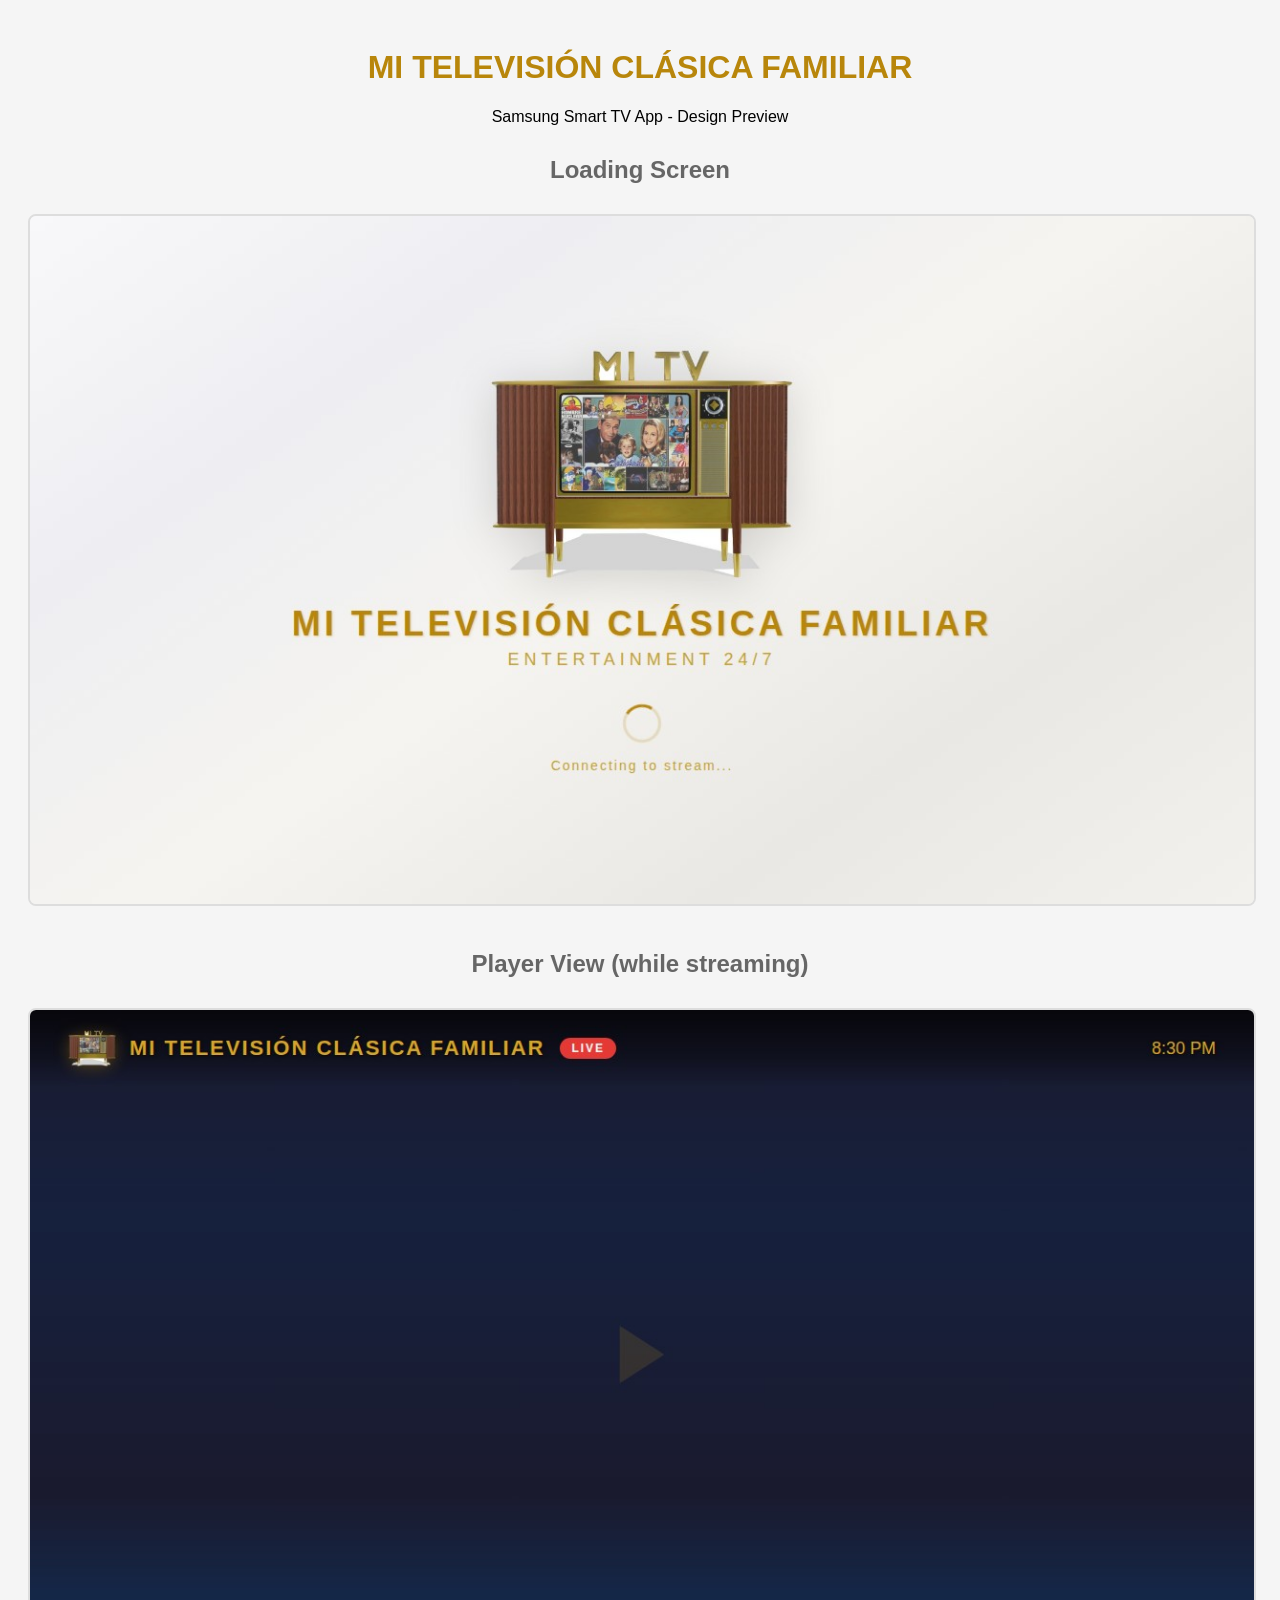
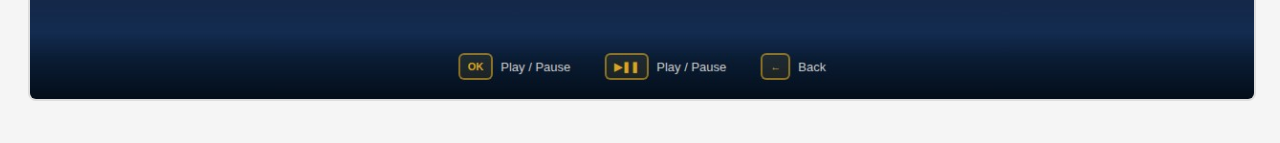
==== gallery.html @ 173bae92 "Add preview gallery page for client" ====
<!DOCTYPE html>
<html>
<head>
<meta charset="UTF-8">
<title>MI TELEVISIÓN CLÁSICA FAMILIAR - App Preview</title>
<style>
body { font-family: Arial, sans-serif; background: #f5f5f5; text-align: center; padding: 20px; }
h1 { color: #b8860b; }
h2 { color: #666; margin-top: 30px; }
img { max-width: 100%; border: 2px solid #ddd; border-radius: 8px; margin: 10px 0; }
</style>
</head>
<body>
<h1>MI TELEVISIÓN CLÁSICA FAMILIAR</h1>
<p>Samsung Smart TV App - Design Preview</p>

<h2>Loading Screen</h2>
<img src="screenshots_loading.jpg" alt="Loading Screen">

<h2>Player View (while streaming)</h2>
<img src="screenshots_player.jpg" alt="Player View">
</body>
</html>
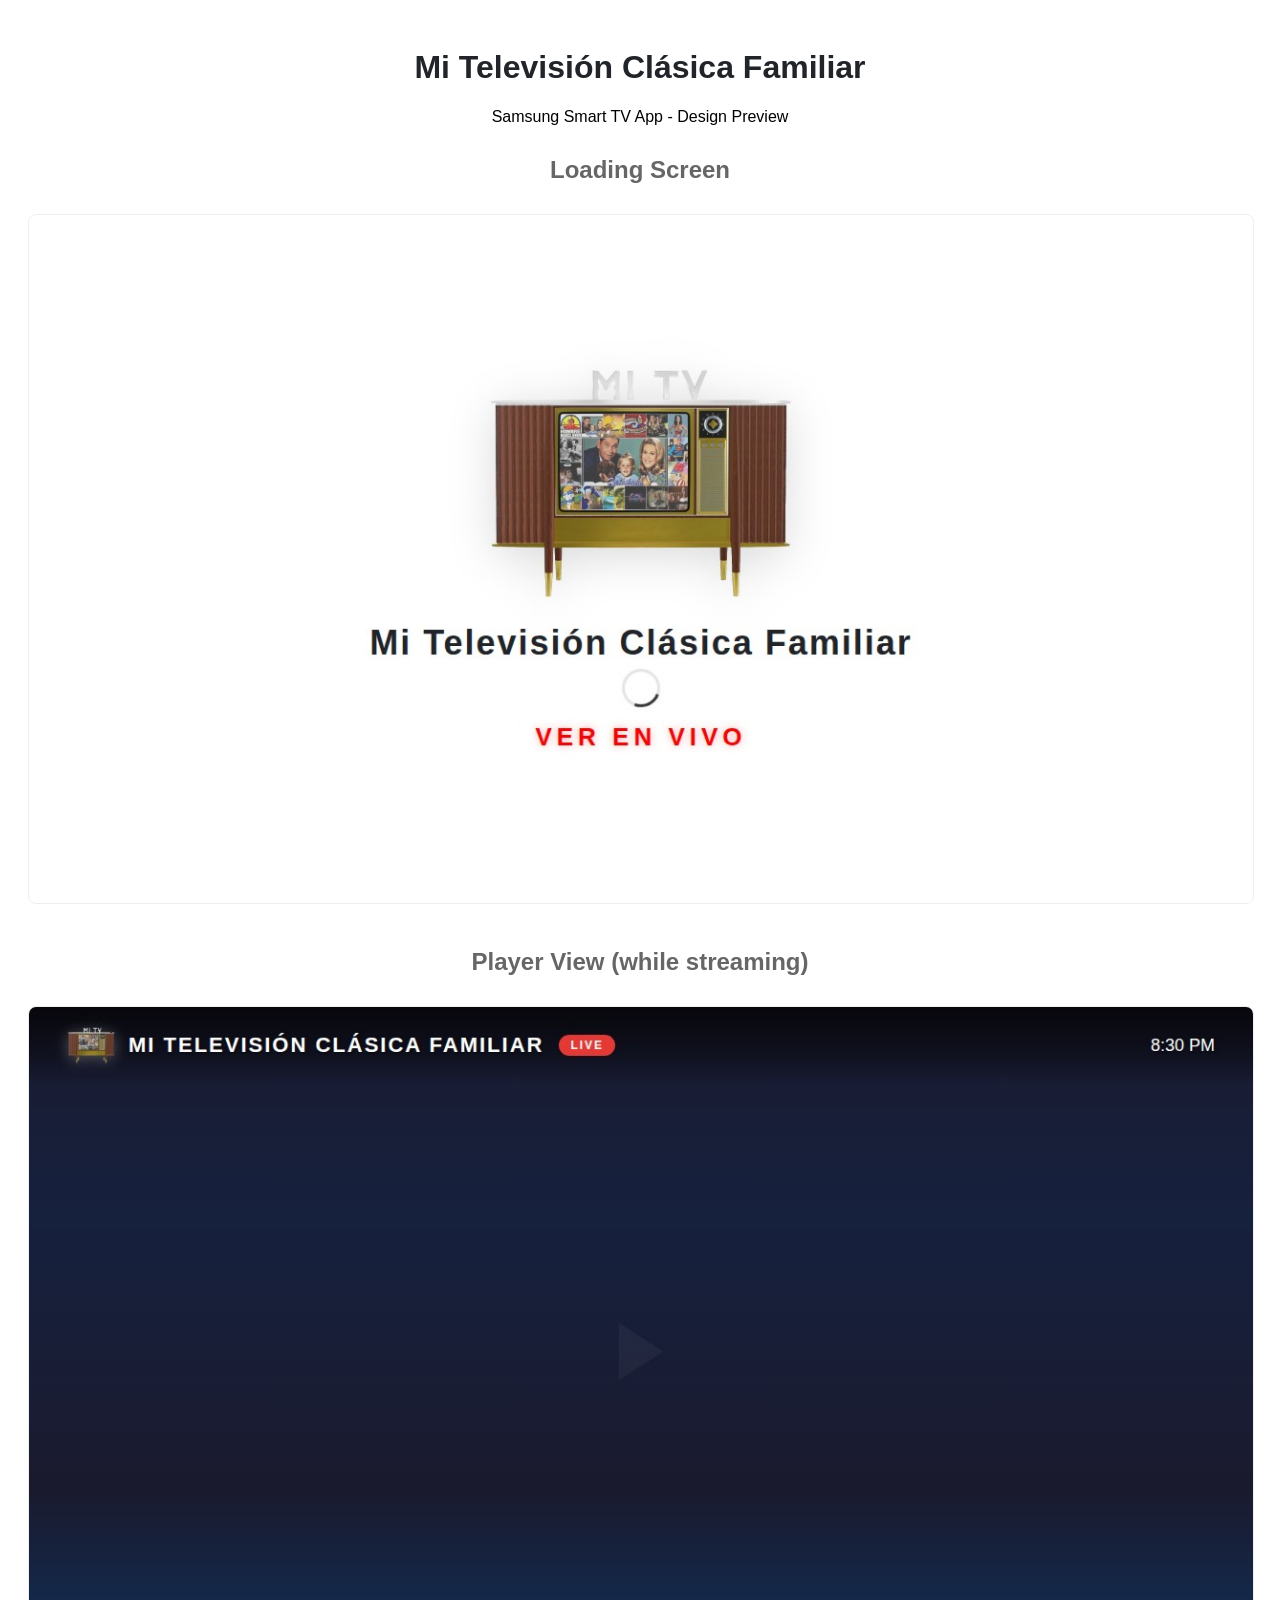
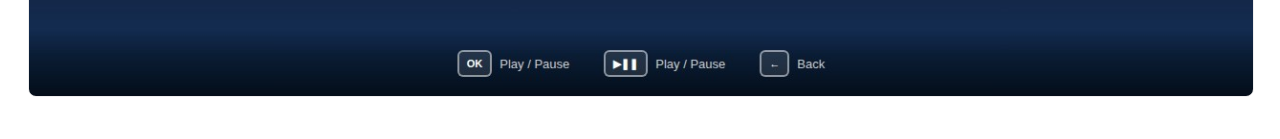
==== commit d867dc6e: "Fix gallery page: white background, black title matching website Co-Authored-By: Claude Opus 4.6 <no" ====
--- a/gallery.html
+++ b/gallery.html
@@ -2,16 +2,17 @@
 <html>
 <head>
 <meta charset="UTF-8">
+<meta name="viewport" content="width=device-width, initial-scale=1.0">
 <title>MI TELEVISIÓN CLÁSICA FAMILIAR - App Preview</title>
 <style>
-body { font-family: Arial, sans-serif; background: #f5f5f5; text-align: center; padding: 20px; }
-h1 { color: #b8860b; }
+body { font-family: Arial, sans-serif; background: #ffffff; text-align: center; padding: 20px; }
+h1 { color: #212529; font-weight: 700; }
 h2 { color: #666; margin-top: 30px; }
-img { max-width: 100%; border: 2px solid #ddd; border-radius: 8px; margin: 10px 0; }
+img { max-width: 100%; border: 1px solid #eee; border-radius: 8px; margin: 10px 0; }
 </style>
 </head>
 <body>
-<h1>MI TELEVISIÓN CLÁSICA FAMILIAR</h1>
+<h1>Mi Televisión Clásica Familiar</h1>
 <p>Samsung Smart TV App - Design Preview</p>
 
 <h2>Loading Screen</h2>
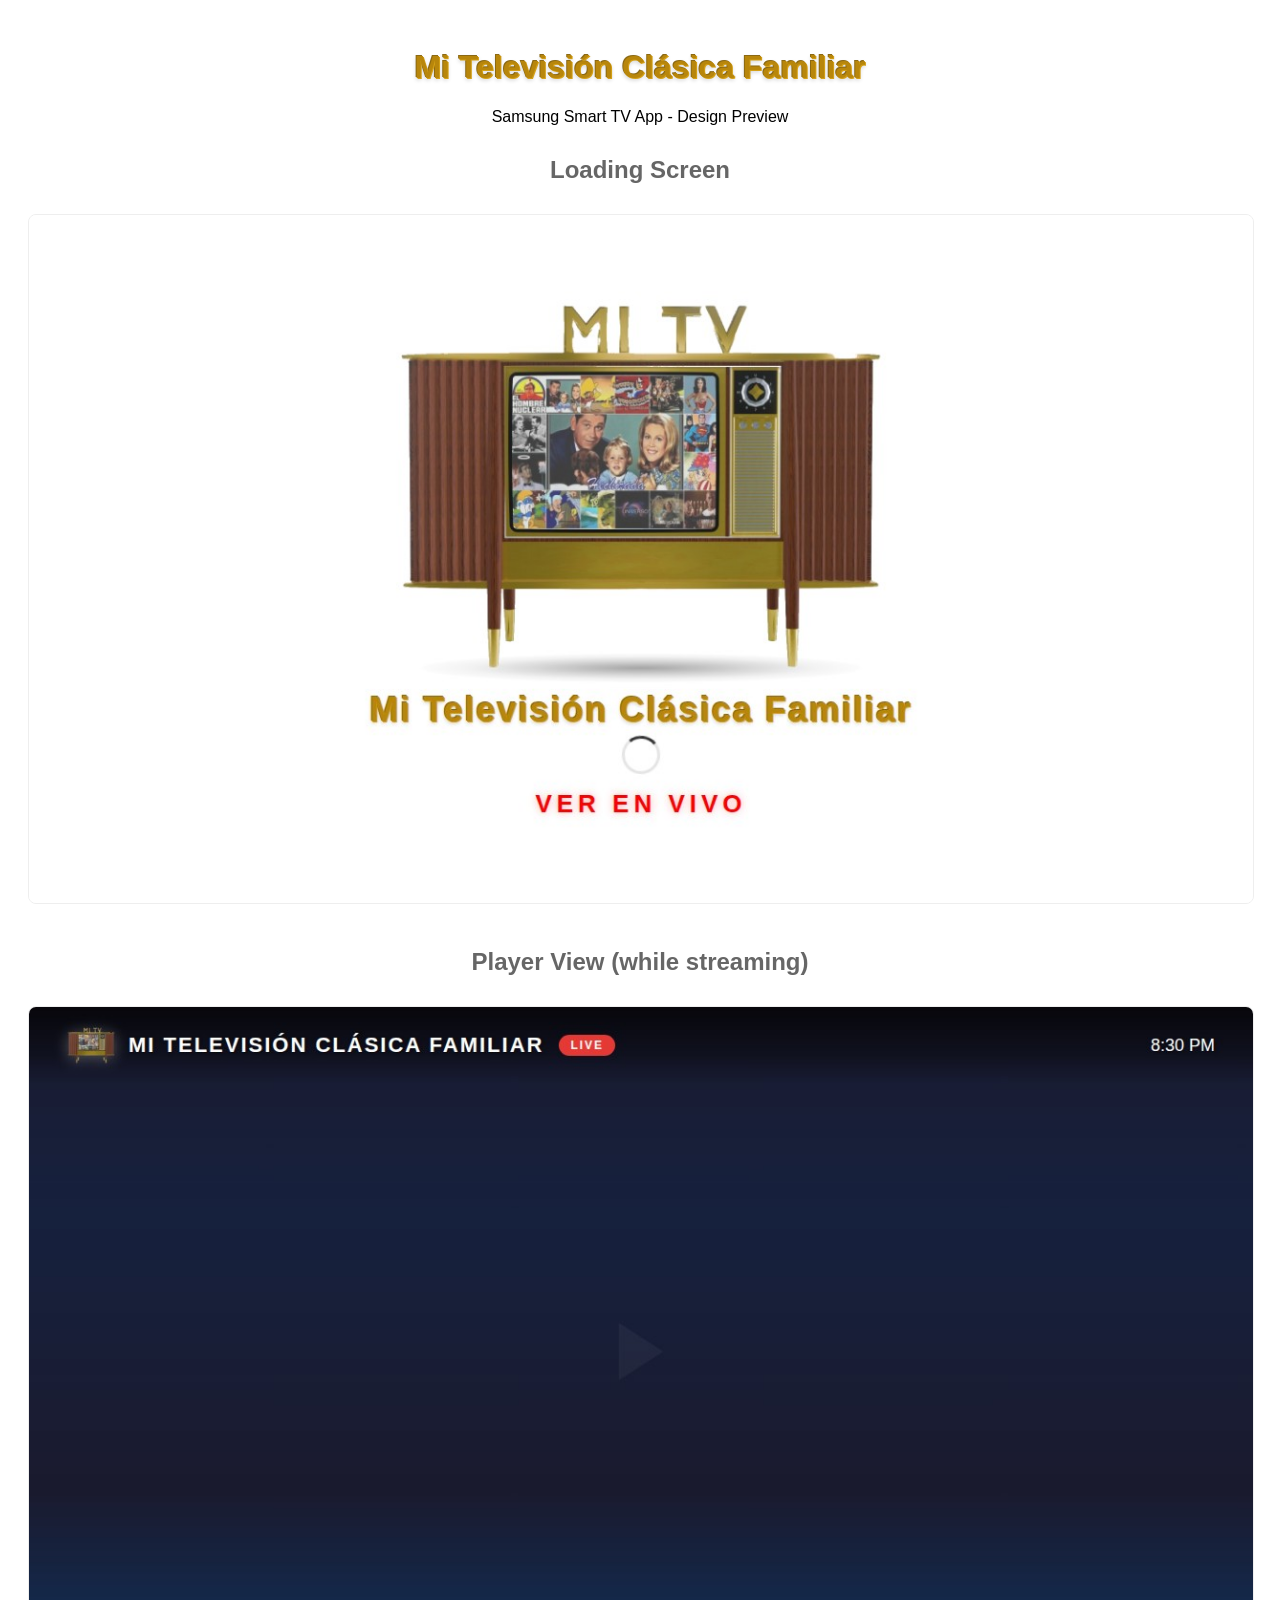
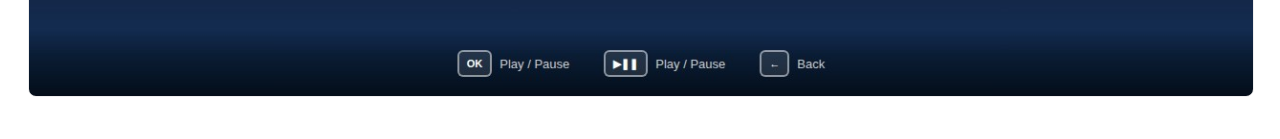
==== commit 08a923ec: "Gold title matching MI TV logo style + bigger TV" ====
--- a/gallery.html
+++ b/gallery.html
@@ -6,7 +6,7 @@
 <title>MI TELEVISIÓN CLÁSICA FAMILIAR - App Preview</title>
 <style>
 body { font-family: Arial, sans-serif; background: #ffffff; text-align: center; padding: 20px; }
-h1 { color: #212529; font-weight: 700; }
+h1 { color: #b8860b; font-weight: 700; text-shadow: 1px 1px 0 #d4a017, -1px -1px 0 #8b6914, 0 2px 4px rgba(0, 0, 0, 0.2); }
 h2 { color: #666; margin-top: 30px; }
 img { max-width: 100%; border: 1px solid #eee; border-radius: 8px; margin: 10px 0; }
 </style>
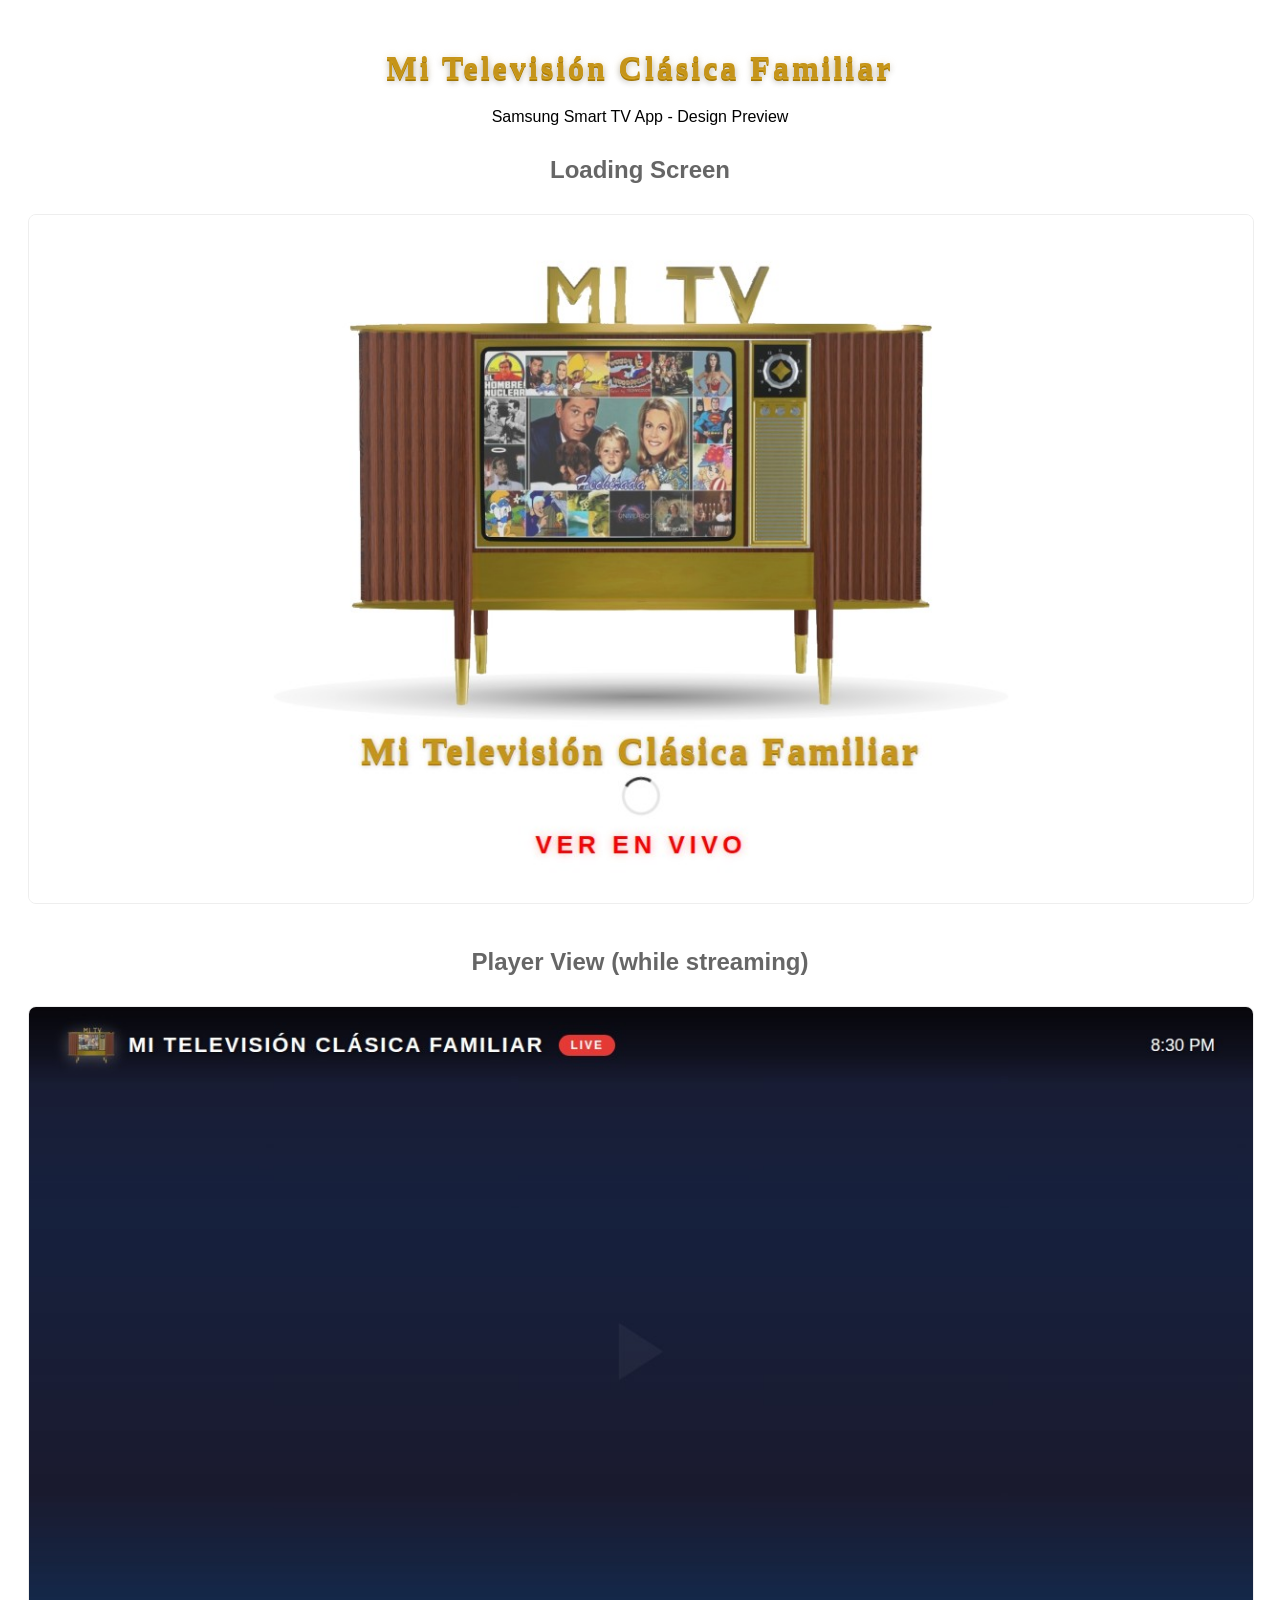
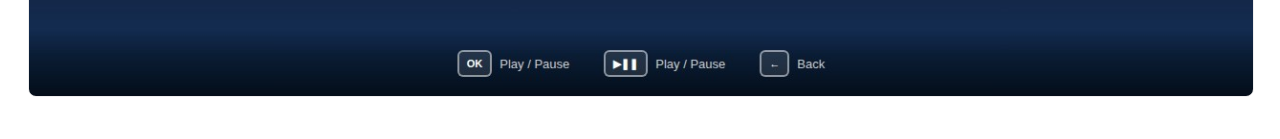
==== commit f2ce5918: "Unified gold metallic serif title matching MI TV logo style" ====
--- a/gallery.html
+++ b/gallery.html
@@ -6,7 +6,7 @@
 <title>MI TELEVISIÓN CLÁSICA FAMILIAR - App Preview</title>
 <style>
 body { font-family: Arial, sans-serif; background: #ffffff; text-align: center; padding: 20px; }
-h1 { color: #b8860b; font-weight: 700; text-shadow: 1px 1px 0 #d4a017, -1px -1px 0 #8b6914, 0 2px 4px rgba(0, 0, 0, 0.2); }
+h1 { color: #c5941a; font-weight: 900; font-family: 'Georgia', 'Times New Roman', serif; letter-spacing: 3px; text-shadow: 0 1px 0 #d4a520, 0 2px 0 #b8860b, 0 3px 0 #a07508, 0 4px 6px rgba(0, 0, 0, 0.3), 0 0 8px rgba(197, 148, 26, 0.2); }
 h2 { color: #666; margin-top: 30px; }
 img { max-width: 100%; border: 1px solid #eee; border-radius: 8px; margin: 10px 0; }
 </style>
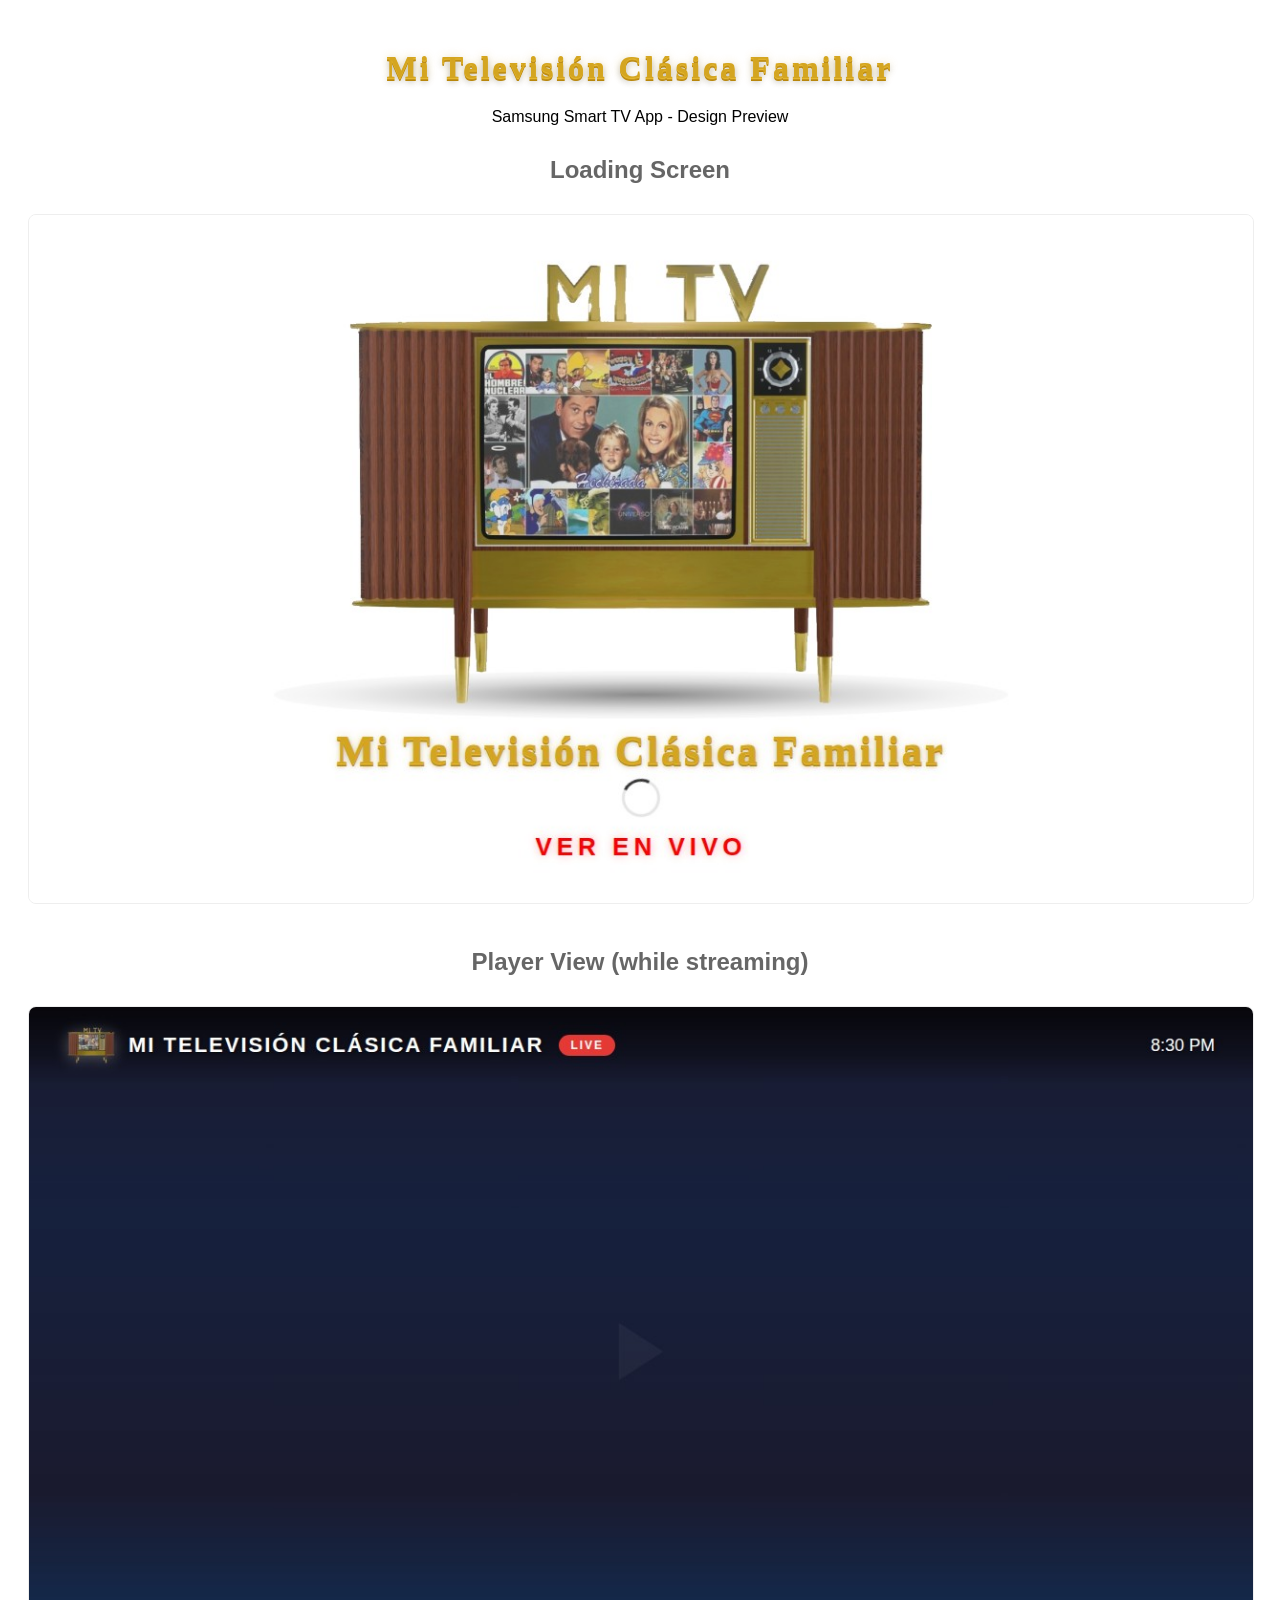
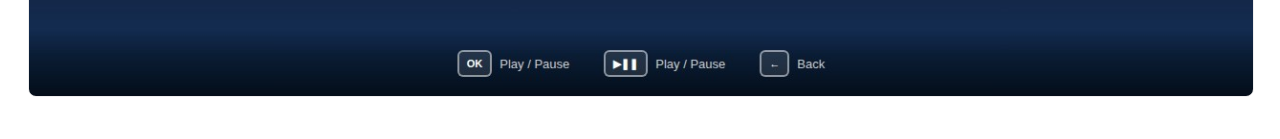
==== commit 2afbc01f: "Brighter gold title matching gallery + cache-busting for screenshots" ====
--- a/gallery.html
+++ b/gallery.html
@@ -6,7 +6,7 @@
 <title>MI TELEVISIÓN CLÁSICA FAMILIAR - App Preview</title>
 <style>
 body { font-family: Arial, sans-serif; background: #ffffff; text-align: center; padding: 20px; }
-h1 { color: #c5941a; font-weight: 900; font-family: 'Georgia', 'Times New Roman', serif; letter-spacing: 3px; text-shadow: 0 1px 0 #d4a520, 0 2px 0 #b8860b, 0 3px 0 #a07508, 0 4px 6px rgba(0, 0, 0, 0.3), 0 0 8px rgba(197, 148, 26, 0.2); }
+h1 { color: #d4a520; font-weight: 900; font-family: 'Georgia', 'Times New Roman', serif; letter-spacing: 3px; text-shadow: 0 1px 0 #e6b830, 0 2px 0 #c5941a, 0 3px 0 #b8860b, 0 4px 6px rgba(0, 0, 0, 0.25), 0 0 10px rgba(212, 165, 32, 0.3); }
 h2 { color: #666; margin-top: 30px; }
 img { max-width: 100%; border: 1px solid #eee; border-radius: 8px; margin: 10px 0; }
 </style>
@@ -16,9 +16,9 @@
 <p>Samsung Smart TV App - Design Preview</p>
 
 <h2>Loading Screen</h2>
-<img src="screenshots_loading.jpg" alt="Loading Screen">
+<img src="screenshots_loading.jpg?v=21" alt="Loading Screen">
 
 <h2>Player View (while streaming)</h2>
-<img src="screenshots_player.jpg" alt="Player View">
+<img src="screenshots_player.jpg?v=21" alt="Player View">
 </body>
 </html>
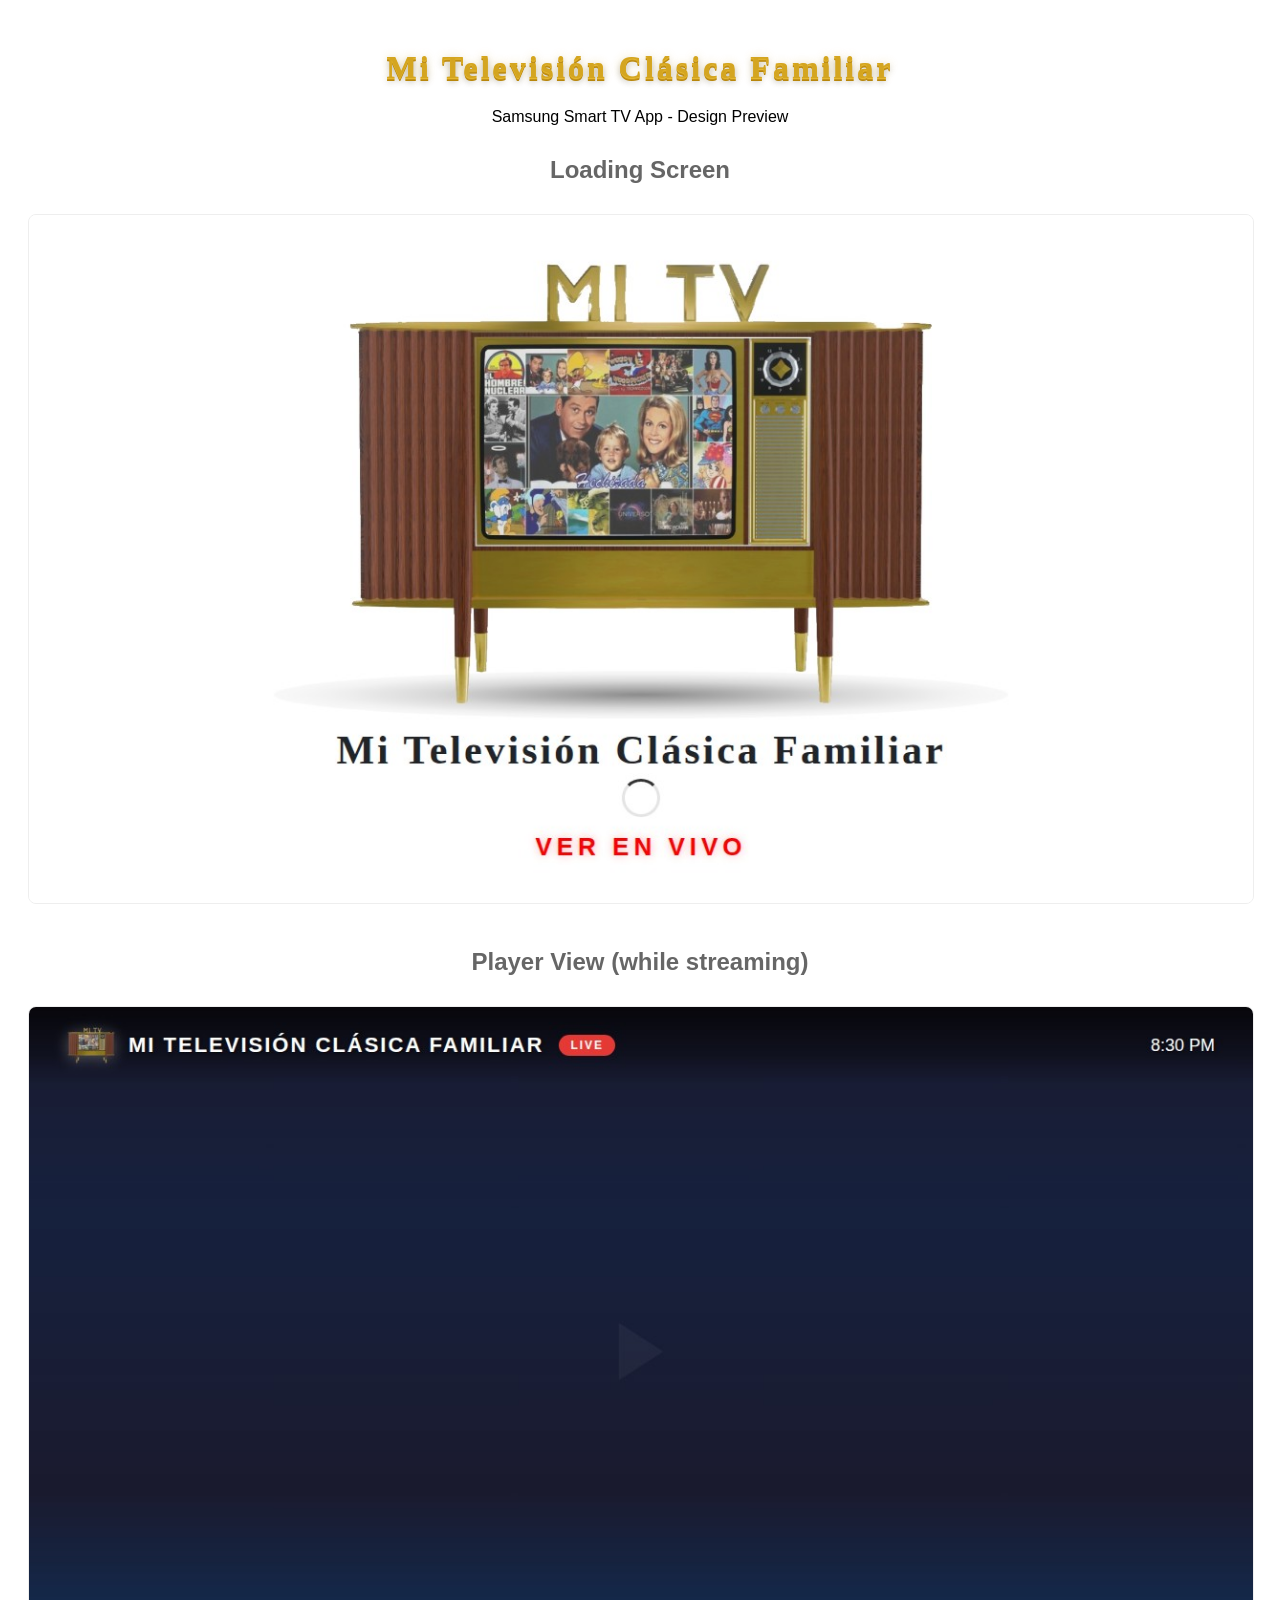
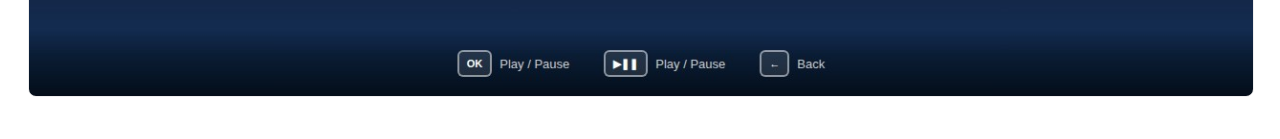
==== commit 11b33c9f: "In-app title changed to black, gallery title stays gold" ====
--- a/gallery.html
+++ b/gallery.html
@@ -16,9 +16,9 @@
 <p>Samsung Smart TV App - Design Preview</p>
 
 <h2>Loading Screen</h2>
-<img src="screenshots_loading.jpg?v=21" alt="Loading Screen">
+<img src="screenshots_loading.jpg?v=22" alt="Loading Screen">
 
 <h2>Player View (while streaming)</h2>
-<img src="screenshots_player.jpg?v=21" alt="Player View">
+<img src="screenshots_player.jpg?v=22" alt="Player View">
 </body>
 </html>
